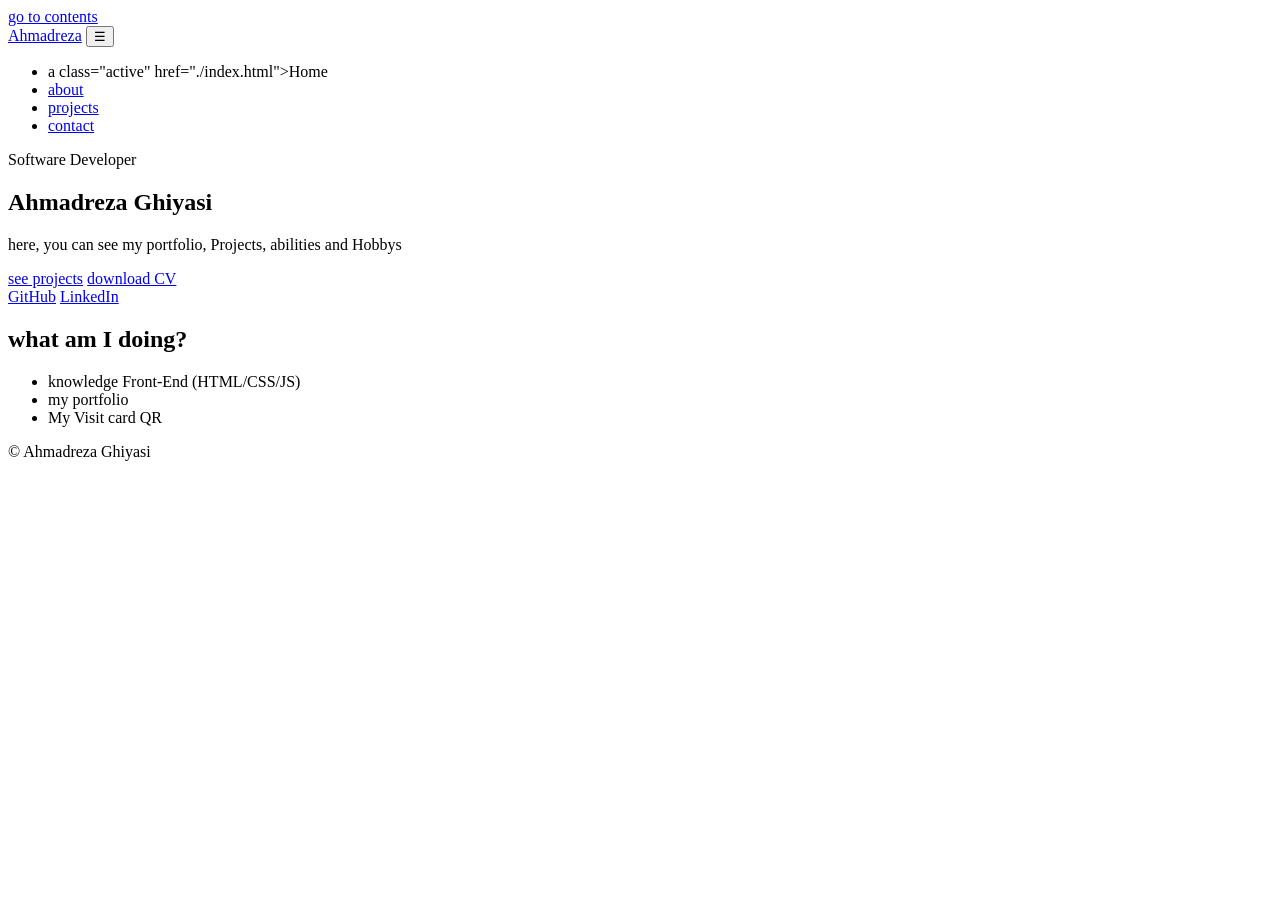
==== src/pages/index.html @ 1d337757 "Initial website files" ====
<!DOCTYPE html>
<html lang="de" dir="ltr">
<head>
    <meta charset="UTF-8">
    <meta name="viewport" content="width=device-width, initial-scale=1.0">
    <title>Ahmadreza Ghiyasi</title>
    <meta name="description" content="Here is my World!"/>
    <link rel="stylesheet" href="../assets/css/home.css"/> 
</head>

<body>
    <a class="skip-link" href="#content">go to contents</a>
    <header class="site-header">
        <nav class="nav container">
          <a class="brand" href="./index.html">Ahmadreza</a>
          <button class="nav-toggle" aria-label="open/close Menu" aria-expanded="false">
            ☰
          </button>
          <ul class="nav-links" data-nav>
            <li>a class="active" href="./index.html">Home</a></li>
            <li><a href="./about.html">about</a></li>
          <li><a href="./projects.html">projects</a></li>
          <li><a href="./contact.html">contact</a></li>
          </ul>
          </nav>
          </header>
          <main id="content">
            <section class="hero container">
                <div class="hero-text">
                    <p class="eyebrow">Software Developer</p>
                    <h1>Ahmadreza Ghiyasi</h1>
                    <p class="subtitle">
                        here, you can see my portfolio, Projects, abilities and Hobbys
                    </p>

                    <div class="hero-actions">
                        <a class="btn primary" href="./projects.html">see projects</a>
                        <a class="btn" href="../../downloads/Reza_Ghiyasi_CV.pdf" target="_blank" rel="noreferrer">
                           download CV
                        </a>
                    </div>

                    <div class="social">
                        <a href="#" aria-label="GitHub">GitHub</a>
                        <a href="#" aria-label="LinkedIn">LinkedIn</a>
                    </div>

                    <div class="hero-card">
                        <div class="card">
                          <h2>what am I doing?</h2>
                          <ul>
                            <li>knowledge Front-End (HTML/CSS/JS)</li>
                            <li>my portfolio</li>
                            <li>My Visit card QR</li>
                          </ul>
                        </div>
                </div>
            </section>
          </main>

          <footer class="site-footer">
            <div class="container footer-inner">
              <p>© <span id="year"></span> Ahmadreza Ghiyasi</p>
            </div>
          </footer>
</body>
</html>
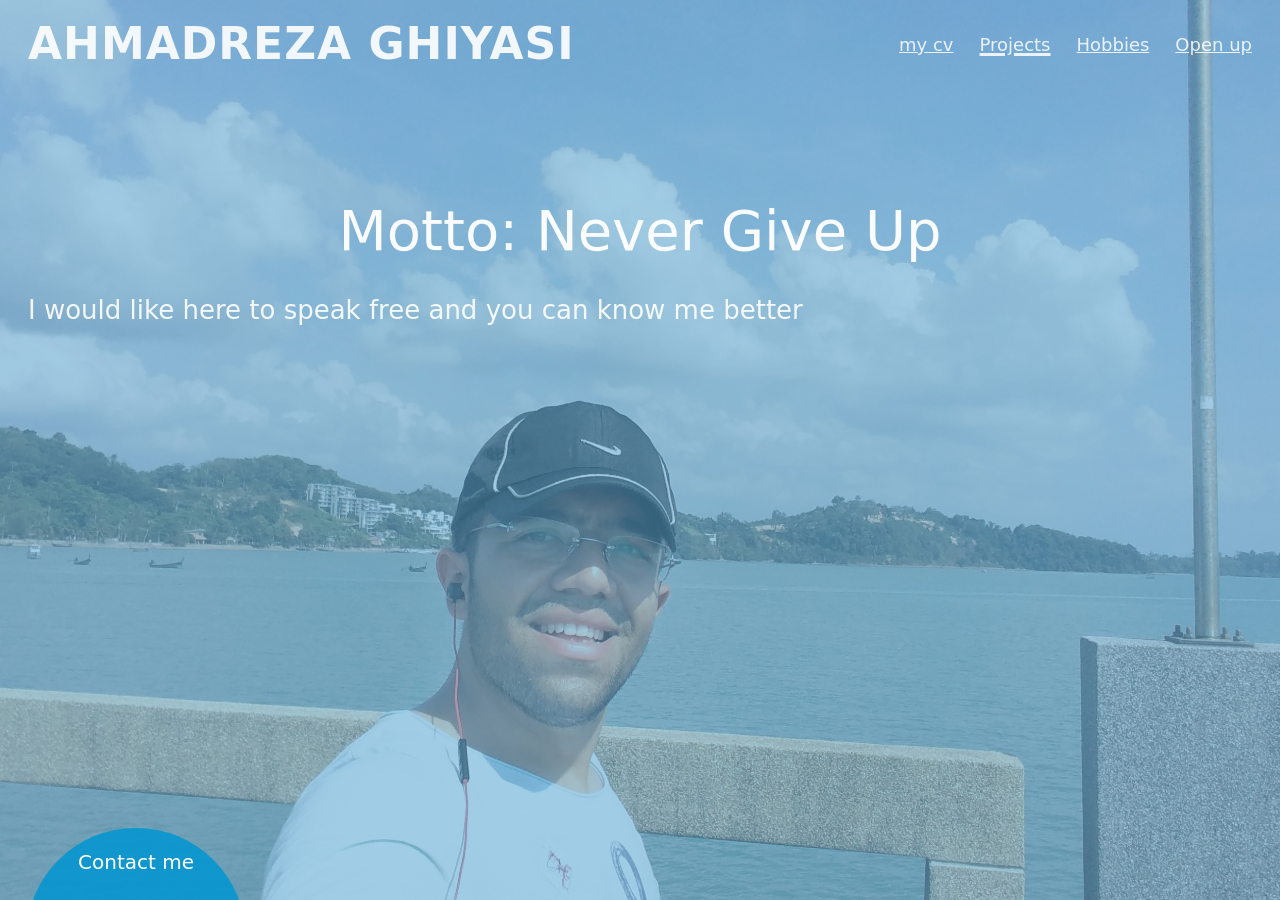
==== commit fa3ef655: "base for website" ====
--- a/src/pages/index.html
+++ b/src/pages/index.html
@@ -1,67 +1,38 @@
-<!DOCTYPE html>
-<html lang="de" dir="ltr">
-<head>
-    <meta charset="UTF-8">
-    <meta name="viewport" content="width=device-width, initial-scale=1.0">
+<!doctype html>
+<html lang="en">
+  <head>
+    <meta charset="UTF-8" />
+    <meta name="viewport" content="width=device-width, initial-scale=1.0" />
     <title>Ahmadreza Ghiyasi</title>
-    <meta name="description" content="Here is my World!"/>
-    <link rel="stylesheet" href="../assets/css/home.css"/> 
-</head>
+    <link rel="stylesheet" href="../assets/css/home.css" />
+  </head>
 
-<body>
-    <a class="skip-link" href="#content">go to contents</a>
-    <header class="site-header">
-        <nav class="nav container">
-          <a class="brand" href="./index.html">Ahmadreza</a>
-          <button class="nav-toggle" aria-label="open/close Menu" aria-expanded="false">
-            ☰
-          </button>
-          <ul class="nav-links" data-nav>
-            <li>a class="active" href="./index.html">Home</a></li>
-            <li><a href="./about.html">about</a></li>
-          <li><a href="./projects.html">projects</a></li>
-          <li><a href="./contact.html">contact</a></li>
-          </ul>
-          </nav>
-          </header>
-          <main id="content">
-            <section class="hero container">
-                <div class="hero-text">
-                    <p class="eyebrow">Software Developer</p>
-                    <h1>Ahmadreza Ghiyasi</h1>
-                    <p class="subtitle">
-                        here, you can see my portfolio, Projects, abilities and Hobbys
-                    </p>
+  <body>
+    <main class="hero">
+      <div class="hero__bg" aria-hidden="true"></div>
+      <div class="hero__overlay" aria-hidden="true"></div>
 
-                    <div class="hero-actions">
-                        <a class="btn primary" href="./projects.html">see projects</a>
-                        <a class="btn" href="../../downloads/Reza_Ghiyasi_CV.pdf" target="_blank" rel="noreferrer">
-                           download CV
-                        </a>
-                    </div>
+      <header class="hero__header">
+        <div class="hero__brand">AHMADREZA GHIYASI</div>
 
-                    <div class="social">
-                        <a href="#" aria-label="GitHub">GitHub</a>
-                        <a href="#" aria-label="LinkedIn">LinkedIn</a>
-                    </div>
+        <nav class="hero__nav">
+          <a href="./cv.html">my cv</a>
+          <a href="./projects.html" class="is-active">Projects</a>
+          <a href="./hobbies.html">Hobbies</a>
+          <a href="./open-up.html">Open up</a>
+        </nav>
+      </header>
 
-                    <div class="hero-card">
-                        <div class="card">
-                          <h2>what am I doing?</h2>
-                          <ul>
-                            <li>knowledge Front-End (HTML/CSS/JS)</li>
-                            <li>my portfolio</li>
-                            <li>My Visit card QR</li>
-                          </ul>
-                        </div>
-                </div>
-            </section>
-          </main>
+      <section class="hero__content">
+        <h1 class="hero__title">Motto: Never Give Up</h1>
+        <p class="hero__subtitle">
+          I would like here to speak free and you can know me better
+        </p>
+      </section>
 
-          <footer class="site-footer">
-            <div class="container footer-inner">
-              <p>© <span id="year"></span> Ahmadreza Ghiyasi</p>
-            </div>
-          </footer>
-</body>
-</html>+      <a class="contact-dock" href="./contact.html">
+        <span>Contact me</span>
+      </a>
+    </main>
+  </body>
+</html>
--- a/src/assets/css/home.css
+++ b/src/assets/css/home.css
@@ -0,0 +1,76 @@
+* { box-sizing: border-box; }
+html, body { height: 100%; }
+body { margin: 0; font-family: system-ui, -apple-system, Segoe UI, Roboto, Arial, sans-serif; }
+
+.hero { position: relative; min-height: 100vh; overflow: hidden; }
+
+.hero__bg{
+  position: absolute;
+  inset: 0;
+  background-image: url("../img/reza.jpg"); 
+  background-size: cover;
+  background-position: center;
+  transform: scale(1.03);
+  z-index: 0;
+}
+
+.hero__overlay{
+  position: absolute;
+  inset: 0;
+  background: rgba(85, 165, 210, 0.55);
+  z-index: 1;
+}
+
+.hero__header{
+  position: relative;
+  z-index: 2;
+  display: flex;
+  justify-content: space-between;
+  align-items: center;
+  padding: 22px 28px;
+  gap: 24px;
+}
+
+.hero__brand{
+  font-weight: 900;
+  letter-spacing: 1px;
+  font-size: 44px;
+  color: rgba(255,255,255,0.9);
+  text-transform: uppercase;
+  line-height: 1;
+}
+
+.hero__nav{ display: flex; gap: 26px; align-items: center; }
+.hero__nav a{ color: rgba(255,255,255,0.85); text-decoration: underline; font-size: 18px; }
+.hero__nav a.is-active{ text-decoration-thickness: 3px; }
+
+.hero__content{
+  position: relative;
+  z-index: 2;
+  margin-top: 110px;
+  padding: 0 28px;
+  text-align: center;
+}
+
+.hero__title{ margin: 0; font-weight: 300; font-size: 56px; color: rgba(255,255,255,0.95); }
+.hero__subtitle{ margin-top: 32px; font-size: 26px; color: rgba(255,255,255,0.9); text-align: left; max-width: 920px; }
+
+.contact-dock{
+  position: fixed;
+  left: 26px;
+  bottom: -38px;
+  width: 220px;
+  height: 110px;
+  border-radius: 220px 220px 0 0;
+  background: rgba(0, 150, 210, 0.85);
+  color: white;
+  z-index: 3;
+  display: grid;
+  place-items: start center;
+  padding-top: 22px;
+  text-decoration: none;
+  transition: transform 220ms ease, bottom 220ms ease;
+}
+
+.contact-dock:hover{ transform: scale(1.08); bottom: -28px; }
+.contact-dock span{ font-size: 20px; }
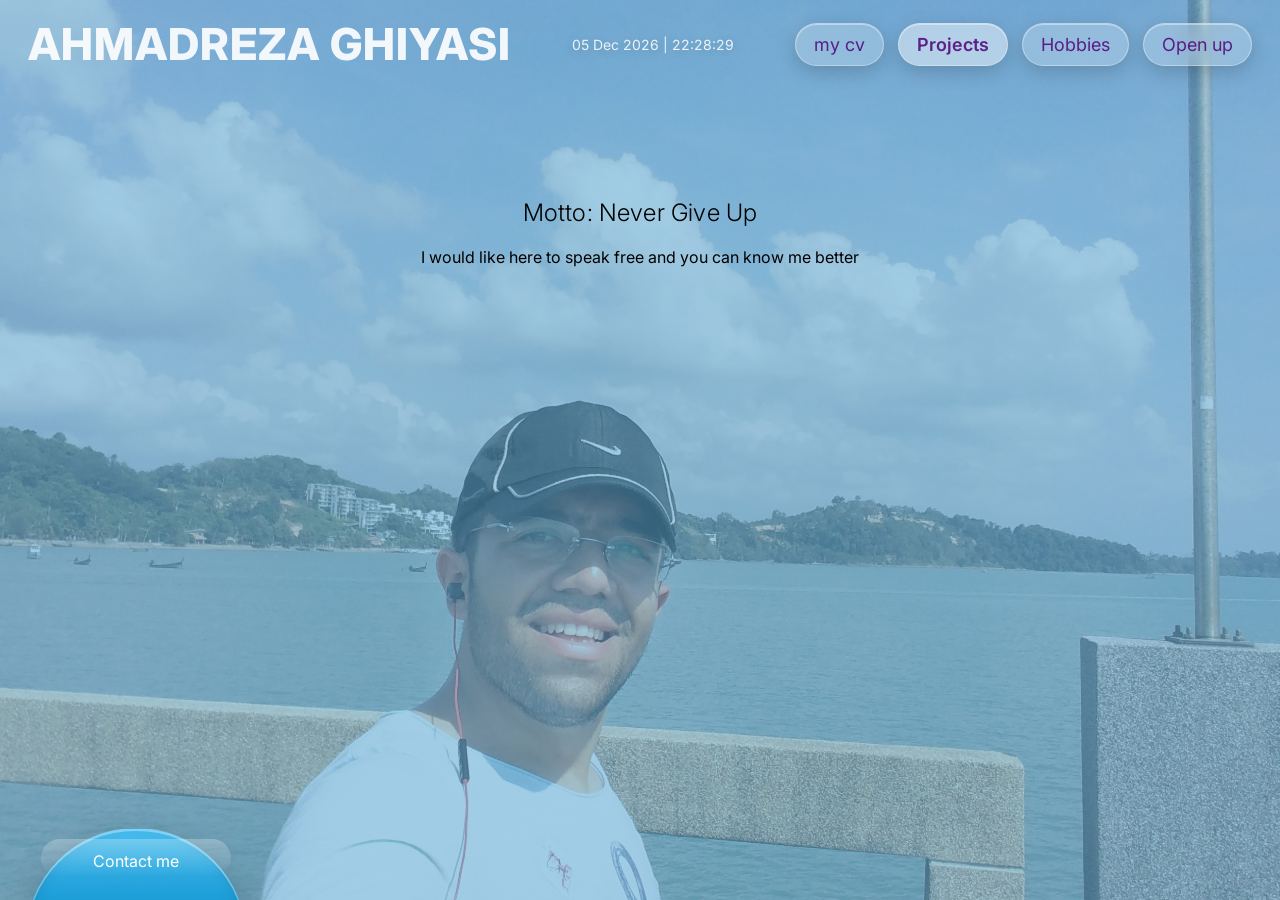
==== commit 05a52ed2: "Time,Date,Button," ====
--- a/src/pages/index.html
+++ b/src/pages/index.html
@@ -5,6 +5,10 @@
     <meta name="viewport" content="width=device-width, initial-scale=1.0" />
     <title>Ahmadreza Ghiyasi</title>
     <link rel="stylesheet" href="../assets/css/home.css" />
+    <link rel="preconnect" href="https://fonts.googleapis.com">
+<link rel="preconnect" href="https://fonts.gstatic.com" crossorigin>
+<link href="https://fonts.googleapis.com/css2?family=Inter:wght@300;400;600;800&display=swap" rel="stylesheet">
+
   </head>
 
   <body>
@@ -14,7 +18,7 @@
 
       <header class="hero__header">
         <div class="hero__brand">AHMADREZA GHIYASI</div>
-
+        <div class="date-time" id="dateTime"></div>
         <nav class="hero__nav">
           <a href="./cv.html">my cv</a>
           <a href="./projects.html" class="is-active">Projects</a>
@@ -34,5 +38,6 @@
         <span>Contact me</span>
       </a>
     </main>
+    <script src="../assets/js/main.js"></script>
   </body>
 </html>
--- a/src/assets/css/home.css
+++ b/src/assets/css/home.css
@@ -1,6 +1,7 @@
 * { box-sizing: border-box; }
 html, body { height: 100%; }
-body { margin: 0; font-family: system-ui, -apple-system, Segoe UI, Roboto, Arial, sans-serif; }
+body {margin: 0;
+  font-family: "Inter", system-ui, -apple-system, Segoe UI, Roboto, Arial, sans-serif; }
 
 .hero { position: relative; min-height: 100vh; overflow: hidden; }
 
@@ -40,9 +41,51 @@
   line-height: 1;
 }
 
-.hero__nav{ display: flex; gap: 26px; align-items: center; }
-.hero__nav a{ color: rgba(255,255,255,0.85); text-decoration: underline; font-size: 18px; }
-.hero__nav a.is-active{ text-decoration-thickness: 3px; }
+.hero__nav{
+  display: flex;
+  gap: 14px;
+
+  padding: 0;             
+  background: none;        
+  backdrop-filter: none;   
+  -webkit-backdrop-filter: none;
+
+  border: none;            
+  box-shadow: none;       
+}
+
+.hero__nav a{
+  text-decoration: none;
+  padding: 10px 18px;
+  border-radius: 999px;
+
+  background: rgba(255, 255, 255, 0.22);
+  backdrop-filter: blur(12px);
+  -webkit-backdrop-filter: blur(12px);
+
+  border: 1px solid rgba(255, 255, 255, 0.35);
+
+  box-shadow:
+    0 6px 20px rgba(0,0,0,0.18),
+    inset 0 1px 0 rgba(255,255,255,0.4);
+
+  color: rgba(80, 0, 120, 0.85); 
+  font-size: 18px;
+
+  transition: transform 180ms ease, background 180ms ease;
+}
+
+
+.hero__nav a:hover{
+  transform: translateY(-1px);
+  background: rgba(255, 255, 255, 0.32);
+}
+
+.hero__nav a.is-active{
+  background: rgba(255, 255, 255, 0.45);
+  font-weight: 600;
+}
+
 
 .hero__content{
   position: relative;
@@ -52,8 +95,9 @@
   text-align: center;
 }
 
-.hero__title{ margin: 0; font-weight: 300; font-size: 56px; color: rgba(255,255,255,0.95); }
-.hero__subtitle{ margin-top: 32px; font-size: 26px; color: rgba(255,255,255,0.9); text-align: left; max-width: 920px; }
+.hero__title{ font-weight: 300; letter-spacing: 0.2px; }
+.hero__brand{ font-weight: 800; letter-spacing: 1px; }
+
 
 .contact-dock{
   position: fixed;
@@ -62,15 +106,64 @@
   width: 220px;
   height: 110px;
   border-radius: 220px 220px 0 0;
-  background: rgba(0, 150, 210, 0.85);
+
+  
+  background: linear-gradient(180deg,
+    rgba(70, 190, 240, 0.95),
+    rgba(0, 140, 205, 0.95)
+  );
+
+ 
+  border: 1px solid rgba(255,255,255,0.25);
+
+  
+  box-shadow:
+    0 18px 40px rgba(0,0,0,0.28),     
+    inset 0 2px 0 rgba(255,255,255,0.35), 
+    inset 0 -10px 18px rgba(0,0,0,0.18);  
+
   color: white;
   z-index: 3;
   display: grid;
   place-items: start center;
   padding-top: 22px;
   text-decoration: none;
-  transition: transform 220ms ease, bottom 220ms ease;
+
+  transition: transform 220ms ease, bottom 220ms ease, filter 220ms ease;
 }
 
-.contact-dock:hover{ transform: scale(1.08); bottom: -28px; }
-.contact-dock span{ font-size: 20px; }
+
+.contact-dock::before{
+  content: "";
+  position: absolute;
+  left: 14px;
+  right: 14px;
+  top: 10px;
+  height: 38px;
+  border-radius: 999px;
+  background: linear-gradient(180deg, rgba(255,255,255,0.35), rgba(255,255,255,0));
+  opacity: 0.75;
+  pointer-events: none;
+}
+
+.contact-dock:hover{
+  transform: scale(1.08);
+  bottom: -28px;
+  filter: brightness(1.05);
+}
+.contact-dock{ position: fixed; }
+
+.date-time{
+  font-size: 14px;
+  color: rgba(255,255,255,0.9);
+
+  padding: 0;
+  background: none;
+  border: none;
+  box-shadow: none;
+  backdrop-filter: none;
+  -webkit-backdrop-filter: none;
+
+  text-shadow: 0 2px 12px rgba(0,0,0,0.25);
+  opacity: 0.95;
+}
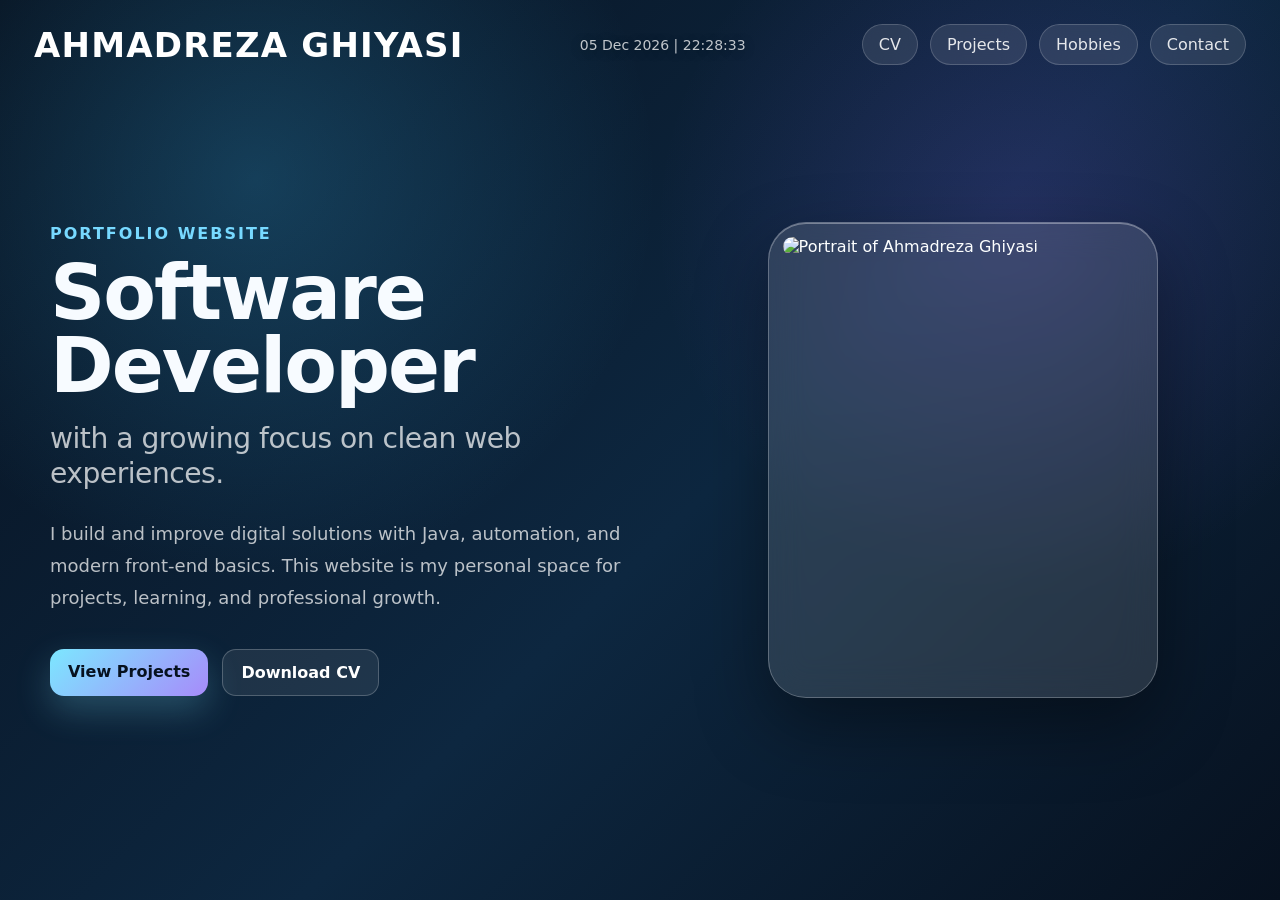
==== commit 3690d1a5: "Modernization surface" ====
--- a/src/pages/index.html
+++ b/src/pages/index.html
@@ -3,41 +3,54 @@
   <head>
     <meta charset="UTF-8" />
     <meta name="viewport" content="width=device-width, initial-scale=1.0" />
-    <title>Ahmadreza Ghiyasi</title>
+    <title>Ahmadreza Ghiyasi | Software Developer</title>
+
     <link rel="stylesheet" href="../assets/css/home.css" />
-    <link rel="preconnect" href="https://fonts.googleapis.com">
-<link rel="preconnect" href="https://fonts.gstatic.com" crossorigin>
-<link href="https://fonts.googleapis.com/css2?family=Inter:wght@300;400;600;800&display=swap" rel="stylesheet">
-
   </head>
 
   <body>
-    <main class="hero">
-      <div class="hero__bg" aria-hidden="true"></div>
-      <div class="hero__overlay" aria-hidden="true"></div>
+    <main class="page">
+      <header class="site-header">
+        <a class="brand" href="./index.html">AHMADREZA GHIYASI</a>
 
-      <header class="hero__header">
-        <div class="hero__brand">AHMADREZA GHIYASI</div>
         <div class="date-time" id="dateTime"></div>
-        <nav class="hero__nav">
-          <a href="./cv.html">my cv</a>
-          <a href="./projects.html" class="is-active">Projects</a>
+
+        <nav class="nav">
+          <a href="./cv.html">CV</a>
+          <a href="./projects.html">Projects</a>
           <a href="./hobbies.html">Hobbies</a>
-          <a href="./open-up.html">Open up</a>
+          <a href="./contact.html">Contact</a>
         </nav>
       </header>
 
-      <section class="hero__content">
-        <h1 class="hero__title">Motto: Never Give Up</h1>
-        <p class="hero__subtitle">
-          I would like here to speak free and you can know me better
-        </p>
+      <section class="hero">
+        <div class="hero__text">
+          <p class="eyebrow">Portfolio Website</p>
+
+          <h1>
+            Software Developer
+            <span>with a growing focus on clean web experiences.</span>
+          </h1>
+
+          <p class="hero__description">
+            I build and improve digital solutions with Java, automation, and modern front-end basics.
+            This website is my personal space for projects, learning, and professional growth.
+          </p>
+
+          <div class="hero__actions">
+            <a class="btn btn--primary" href="./projects.html">View Projects</a>
+            <a class="btn btn--ghost" href="../../downloads/Ahmadreza_Ghiyasi_CV.pdf">Download CV</a>
+          </div>
+        </div>
+
+        <div class="hero__visual">
+          <div class="photo-card">
+            <img src="../assets/img/reza.jpg" alt="Portrait of Ahmadreza Ghiyasi" />
+          </div>
+        </div>
       </section>
+    </main>
 
-      <a class="contact-dock" href="./contact.html">
-        <span>Contact me</span>
-      </a>
-    </main>
     <script src="../assets/js/main.js"></script>
   </body>
-</html>
+</html>
--- a/src/assets/css/home.css
+++ b/src/assets/css/home.css
@@ -1,169 +1,195 @@
-* { box-sizing: border-box; }
-html, body { height: 100%; }
-body {margin: 0;
-  font-family: "Inter", system-ui, -apple-system, Segoe UI, Roboto, Arial, sans-serif; }
-
-.hero { position: relative; min-height: 100vh; overflow: hidden; }
-
-.hero__bg{
-  position: absolute;
-  inset: 0;
-  background-image: url("../img/reza.jpg"); 
-  background-size: cover;
-  background-position: center;
-  transform: scale(1.03);
-  z-index: 0;
+* {
+  box-sizing: border-box;
 }
 
-.hero__overlay{
-  position: absolute;
-  inset: 0;
-  background: rgba(85, 165, 210, 0.55);
-  z-index: 1;
+html,
+body {
+  min-height: 100%;
 }
 
-.hero__header{
+body {
+  margin: 0;
+  font-family: system-ui, -apple-system, "Segoe UI", Roboto, Arial, sans-serif;
+  color: #f7fbff;
+  background:
+    radial-gradient(circle at 20% 20%, rgba(63, 196, 255, 0.22), transparent 32%),
+    radial-gradient(circle at 80% 25%, rgba(138, 92, 246, 0.18), transparent 30%),
+    linear-gradient(135deg, #07111f, #0d2740 55%, #07111f);
+}
+
+.page {
+  min-height: 100vh;
+  padding: 24px 34px;
+  position: relative;
+  overflow: hidden;
+}
+
+.site-header {
+  display: flex;
+  align-items: center;
+  justify-content: space-between;
+  gap: 22px;
   position: relative;
   z-index: 2;
-  display: flex;
-  justify-content: space-between;
-  align-items: center;
-  padding: 22px 28px;
-  gap: 24px;
 }
 
-.hero__brand{
+.brand {
+  color: white;
+  text-decoration: none;
   font-weight: 900;
-  letter-spacing: 1px;
-  font-size: 44px;
-  color: rgba(255,255,255,0.9);
-  text-transform: uppercase;
-  line-height: 1;
+  letter-spacing: 1.2px;
+  font-size: 34px;
 }
 
-.hero__nav{
-  display: flex;
-  gap: 14px;
-
-  padding: 0;             
-  background: none;        
-  backdrop-filter: none;   
-  -webkit-backdrop-filter: none;
-
-  border: none;            
-  box-shadow: none;       
+.date-time {
+  font-size: 14px;
+  color: rgba(255,255,255,0.75);
+  text-shadow: 0 2px 12px rgba(0,0,0,0.3);
+  white-space: nowrap;
 }
 
-.hero__nav a{
+.nav {
+  display: flex;
+  gap: 12px;
+}
+
+.nav a {
   text-decoration: none;
-  padding: 10px 18px;
+  color: rgba(255,255,255,0.88);
+  padding: 10px 16px;
   border-radius: 999px;
-
-  background: rgba(255, 255, 255, 0.22);
-  backdrop-filter: blur(12px);
-  -webkit-backdrop-filter: blur(12px);
-
-  border: 1px solid rgba(255, 255, 255, 0.35);
-
-  box-shadow:
-    0 6px 20px rgba(0,0,0,0.18),
-    inset 0 1px 0 rgba(255,255,255,0.4);
-
-  color: rgba(80, 0, 120, 0.85); 
-  font-size: 18px;
-
+  background: rgba(255,255,255,0.10);
+  border: 1px solid rgba(255,255,255,0.18);
+  backdrop-filter: blur(14px);
+  -webkit-backdrop-filter: blur(14px);
   transition: transform 180ms ease, background 180ms ease;
 }
 
-
-.hero__nav a:hover{
-  transform: translateY(-1px);
-  background: rgba(255, 255, 255, 0.32);
+.nav a:hover {
+  transform: translateY(-2px);
+  background: rgba(255,255,255,0.18);
 }
 
-.hero__nav a.is-active{
-  background: rgba(255, 255, 255, 0.45);
-  font-weight: 600;
+.hero {
+  min-height: calc(100vh - 110px);
+  display: grid;
+  grid-template-columns: 1.05fr 0.95fr;
+  align-items: center;
+  gap: 54px;
+  max-width: 1180px;
+  margin: 0 auto;
+  position: relative;
+  z-index: 2;
 }
 
-
-.hero__content{
-  position: relative;
-  z-index: 2;
-  margin-top: 110px;
-  padding: 0 28px;
-  text-align: center;
+.eyebrow {
+  color: #77d9ff;
+  font-weight: 700;
+  letter-spacing: 2px;
+  text-transform: uppercase;
+  margin: 0 0 14px;
 }
 
-.hero__title{ font-weight: 300; letter-spacing: 0.2px; }
-.hero__brand{ font-weight: 800; letter-spacing: 1px; }
-
-
-.contact-dock{
-  position: fixed;
-  left: 26px;
-  bottom: -38px;
-  width: 220px;
-  height: 110px;
-  border-radius: 220px 220px 0 0;
-
-  
-  background: linear-gradient(180deg,
-    rgba(70, 190, 240, 0.95),
-    rgba(0, 140, 205, 0.95)
-  );
-
- 
-  border: 1px solid rgba(255,255,255,0.25);
-
-  
-  box-shadow:
-    0 18px 40px rgba(0,0,0,0.28),     
-    inset 0 2px 0 rgba(255,255,255,0.35), 
-    inset 0 -10px 18px rgba(0,0,0,0.18);  
-
-  color: white;
-  z-index: 3;
-  display: grid;
-  place-items: start center;
-  padding-top: 22px;
-  text-decoration: none;
-
-  transition: transform 220ms ease, bottom 220ms ease, filter 220ms ease;
+.hero__text h1 {
+  margin: 0;
+  font-size: clamp(44px, 6vw, 78px);
+  line-height: 0.95;
+  letter-spacing: -2px;
 }
 
-
-.contact-dock::before{
-  content: "";
-  position: absolute;
-  left: 14px;
-  right: 14px;
-  top: 10px;
-  height: 38px;
-  border-radius: 999px;
-  background: linear-gradient(180deg, rgba(255,255,255,0.35), rgba(255,255,255,0));
-  opacity: 0.75;
-  pointer-events: none;
+.hero__text h1 span {
+  display: block;
+  margin-top: 18px;
+  font-size: clamp(22px, 2.2vw, 34px);
+  line-height: 1.25;
+  font-weight: 300;
+  color: rgba(255,255,255,0.72);
+  letter-spacing: -0.5px;
 }
 
-.contact-dock:hover{
-  transform: scale(1.08);
-  bottom: -28px;
-  filter: brightness(1.05);
+.hero__description {
+  max-width: 620px;
+  margin: 26px 0 0;
+  color: rgba(255,255,255,0.72);
+  font-size: 18px;
+  line-height: 1.8;
 }
-.contact-dock{ position: fixed; }
 
-.date-time{
-  font-size: 14px;
-  color: rgba(255,255,255,0.9);
+.hero__actions {
+  margin-top: 34px;
+  display: flex;
+  gap: 14px;
+  flex-wrap: wrap;
+}
 
-  padding: 0;
-  background: none;
-  border: none;
-  box-shadow: none;
-  backdrop-filter: none;
-  -webkit-backdrop-filter: none;
+.btn {
+  text-decoration: none;
+  padding: 13px 18px;
+  border-radius: 14px;
+  font-weight: 700;
+}
 
-  text-shadow: 0 2px 12px rgba(0,0,0,0.25);
-  opacity: 0.95;
+.btn--primary {
+  color: #06111f;
+  background: linear-gradient(135deg, #7ce7ff, #a78bfa);
+  box-shadow: 0 14px 35px rgba(124,231,255,0.24);
 }
+
+.btn--ghost {
+  color: white;
+  border: 1px solid rgba(255,255,255,0.22);
+  background: rgba(255,255,255,0.08);
+}
+
+.hero__visual {
+  display: flex;
+  justify-content: center;
+}
+
+.photo-card {
+  width: min(390px, 82vw);
+  aspect-ratio: 0.82;
+  border-radius: 38px;
+  padding: 14px;
+  background: rgba(255,255,255,0.12);
+  border: 1px solid rgba(255,255,255,0.25);
+  backdrop-filter: blur(18px);
+  -webkit-backdrop-filter: blur(18px);
+  box-shadow:
+    0 28px 70px rgba(0,0,0,0.38),
+    inset 0 1px 0 rgba(255,255,255,0.35);
+}
+
+.photo-card img {
+  width: 100%;
+  height: 100%;
+  object-fit: cover;
+  object-position: center;
+  border-radius: 28px;
+  filter: saturate(0.95) contrast(1.05);
+}
+
+@media (max-width: 900px) {
+  .site-header {
+    flex-wrap: wrap;
+  }
+
+  .hero {
+    grid-template-columns: 1fr;
+    padding: 48px 0;
+    text-align: center;
+  }
+
+  .hero__description {
+    margin-inline: auto;
+  }
+
+  .hero__actions,
+  .hero__visual {
+    justify-content: center;
+  }
+
+  .brand {
+    font-size: 26px;
+  }
+}
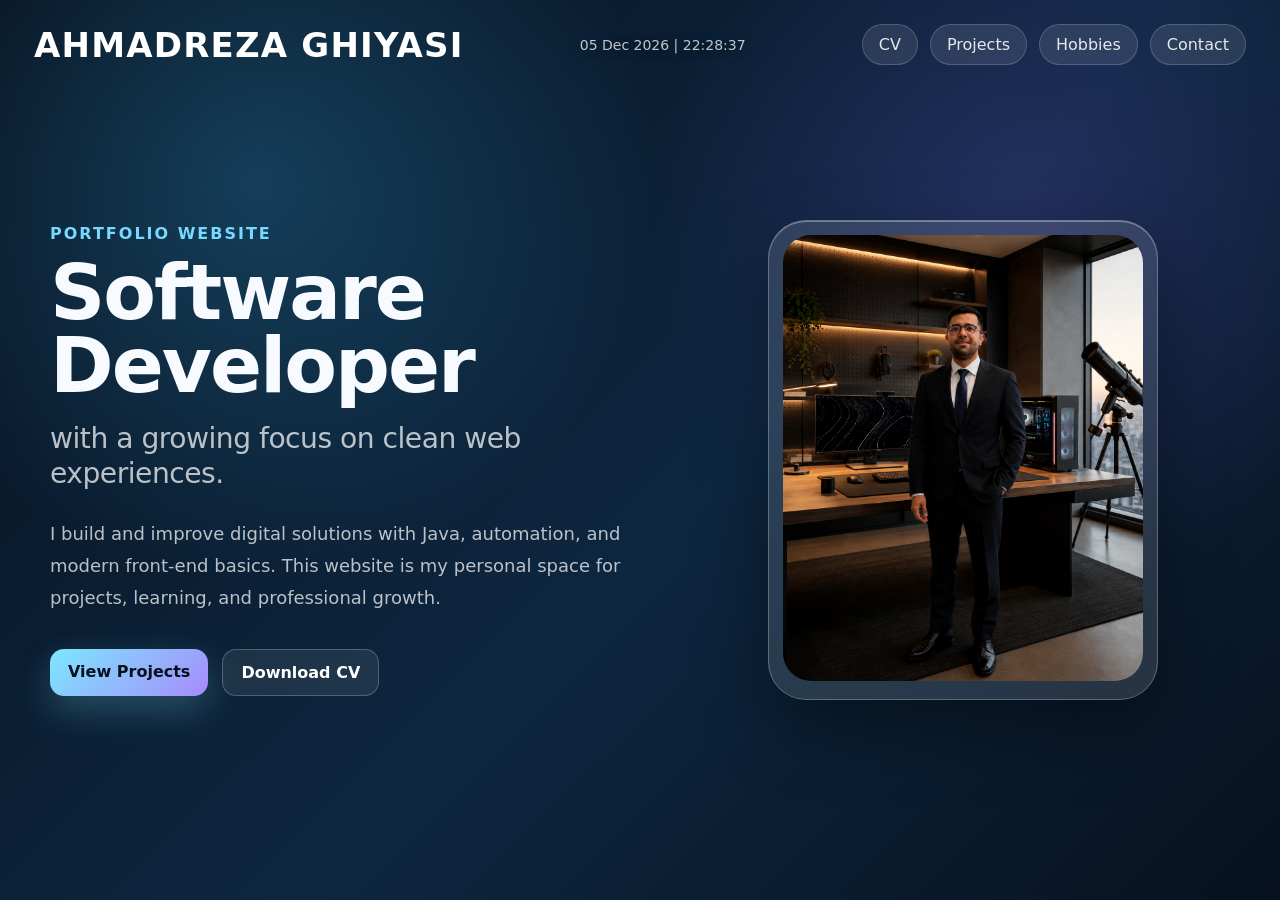
==== commit a6bc3e46: "Foto in room" ====
--- a/src/pages/index.html
+++ b/src/pages/index.html
@@ -45,7 +45,7 @@
 
         <div class="hero__visual">
           <div class="photo-card">
-            <img src="../assets/img/reza.jpg" alt="Portrait of Ahmadreza Ghiyasi" />
+            <img src="../assets/img/Reza.png" alt="Portrait of Ahmadreza Ghiyasi" />
           </div>
         </div>
       </section>
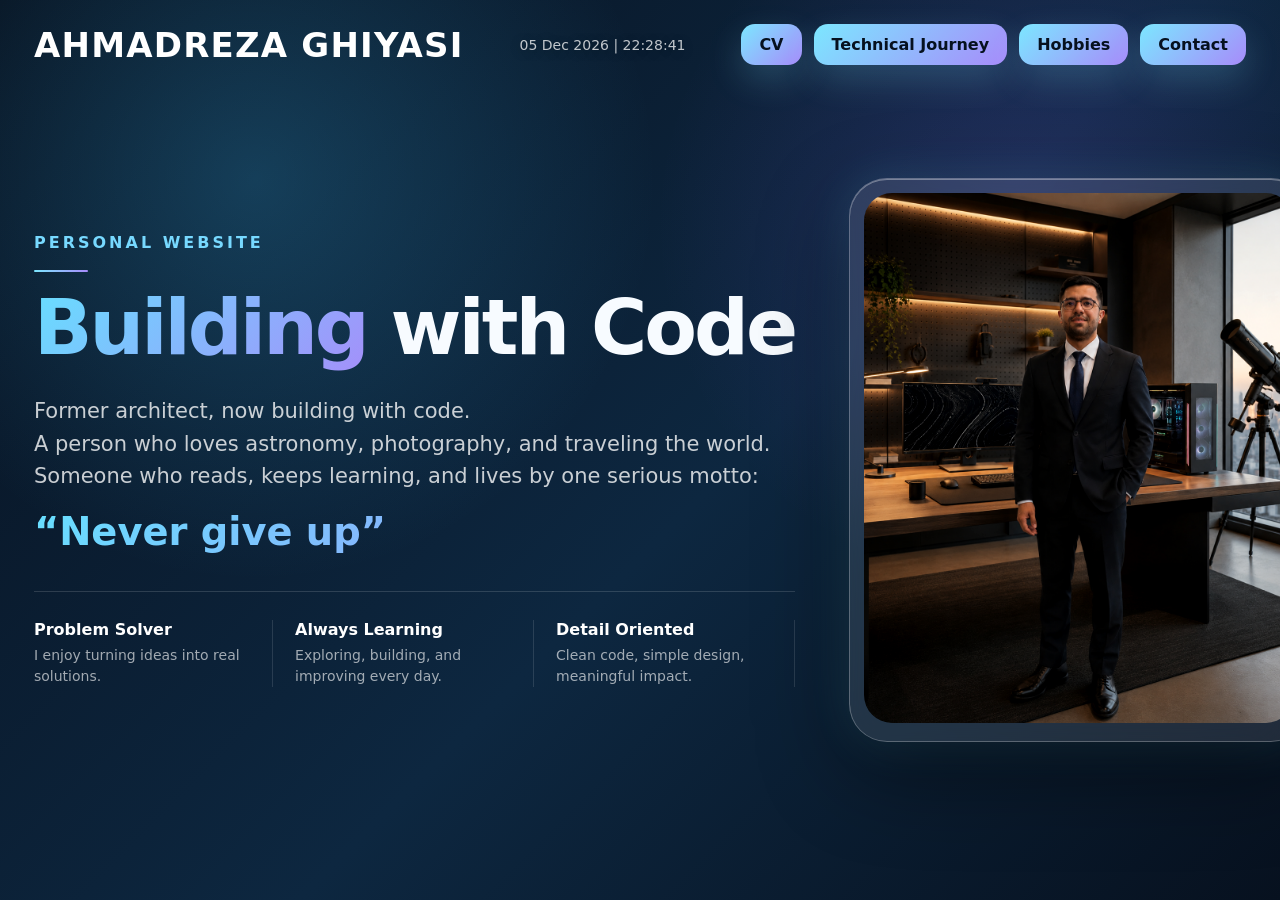
==== commit 4e5a5150: "A developer's star is born" ====
--- a/src/pages/index.html
+++ b/src/pages/index.html
@@ -3,52 +3,124 @@
   <head>
     <meta charset="UTF-8" />
     <meta name="viewport" content="width=device-width, initial-scale=1.0" />
-    <title>Ahmadreza Ghiyasi | Software Developer</title>
+
+    <title>Ahmadreza Ghiyasi | Personal Website</title>
 
     <link rel="stylesheet" href="../assets/css/home.css" />
   </head>
 
   <body>
     <main class="page">
+
+      <!-- HEADER -->
       <header class="site-header">
-        <a class="brand" href="./index.html">AHMADREZA GHIYASI</a>
+        <a class="brand" href="./index.html">
+          AHMADREZA GHIYASI
+        </a>
 
         <div class="date-time" id="dateTime"></div>
 
         <nav class="nav">
           <a href="./cv.html">CV</a>
-          <a href="./projects.html">Projects</a>
-          <a href="./hobbies.html">Hobbies</a>
-          <a href="./contact.html">Contact</a>
+
+          <a href="./technical-journey.html">
+            Technical Journey
+          </a>
+
+          <a href="./hobbies.html">
+            Hobbies
+          </a>
+
+          <a href="./contact.html">
+            Contact
+          </a>
         </nav>
       </header>
 
+      <!-- HERO -->
       <section class="hero">
+
+        <!-- LEFT -->
         <div class="hero__text">
-          <p class="eyebrow">Portfolio Website</p>
 
-          <h1>
-            Software Developer
-            <span>with a growing focus on clean web experiences.</span>
+          <p class="eyebrow">
+            Personal Website
+          </p>
+
+          <h1 class="hero__title">
+            <span class="gradient-word">
+              Building
+            </span>
+
+            with Code
           </h1>
 
           <p class="hero__description">
-            I build and improve digital solutions with Java, automation, and modern front-end basics.
-            This website is my personal space for projects, learning, and professional growth.
+            Former architect, now building with code.<br>
+
+            A person who loves astronomy,
+            photography, and traveling the world.<br>
+
+            Someone who reads, keeps learning,
+            and lives by one serious motto:
           </p>
 
-          <div class="hero__actions">
-            <a class="btn btn--primary" href="./projects.html">View Projects</a>
-            <a class="btn btn--ghost" href="../../downloads/Ahmadreza_Ghiyasi_CV.pdf">Download CV</a>
+          <p class="motto">
+            “Never give up”
+            
+          </p>
+
+          <!-- VALUE CARDS -->
+          <div class="value-row">
+
+            <div class="value-card">
+              <strong>
+                Problem Solver
+              </strong>
+
+              <span>
+                I enjoy turning ideas into real solutions.
+              </span>
+            </div>
+
+            <div class="value-card">
+              <strong>
+                Always Learning
+              </strong>
+
+              <span>
+                Exploring, building, and improving every day.
+              </span>
+            </div>
+
+            <div class="value-card">
+              <strong>
+                Detail Oriented
+              </strong>
+
+              <span>
+                Clean code, simple design, meaningful impact.
+              </span>
+            </div>
+
           </div>
+
         </div>
 
+        <!-- RIGHT -->
         <div class="hero__visual">
+
           <div class="photo-card">
-            <img src="../assets/img/Reza.png" alt="Portrait of Ahmadreza Ghiyasi" />
+            <img
+              src="../assets/img/Reza.png"
+              alt="Portrait of Ahmadreza Ghiyasi"
+            />
           </div>
+
         </div>
+
       </section>
+
     </main>
 
     <script src="../assets/js/main.js"></script>
--- a/src/assets/css/home.css
+++ b/src/assets/css/home.css
@@ -24,6 +24,7 @@
   overflow: hidden;
 }
 
+/* Header */
 .site-header {
   display: flex;
   align-items: center;
@@ -55,28 +56,29 @@
 
 .nav a {
   text-decoration: none;
-  color: rgba(255,255,255,0.88);
-  padding: 10px 16px;
-  border-radius: 999px;
-  background: rgba(255,255,255,0.10);
-  border: 1px solid rgba(255,255,255,0.18);
-  backdrop-filter: blur(14px);
-  -webkit-backdrop-filter: blur(14px);
-  transition: transform 180ms ease, background 180ms ease;
+  color: #06111f;
+  padding: 11px 18px;
+  border-radius: 14px;
+  font-weight: 700;
+  background: linear-gradient(135deg, #7ce7ff, #a78bfa);
+  box-shadow: 0 14px 35px rgba(124,231,255,0.20);
+  border: none;
+  transition: transform 180ms ease, box-shadow 180ms ease;
 }
 
 .nav a:hover {
   transform: translateY(-2px);
-  background: rgba(255,255,255,0.18);
-}
-
+  box-shadow: 0 18px 42px rgba(124,231,255,0.28);
+}
+
+/* Hero */
 .hero {
   min-height: calc(100vh - 110px);
   display: grid;
-  grid-template-columns: 1.05fr 0.95fr;
+  grid-template-columns: 1.25fr 0.75fr;
   align-items: center;
   gap: 54px;
-  max-width: 1180px;
+  max-width: 1280px;
   margin: 0 auto;
   position: relative;
   z-index: 2;
@@ -84,79 +86,103 @@
 
 .eyebrow {
   color: #77d9ff;
-  font-weight: 700;
-  letter-spacing: 2px;
+  font-weight: 800;
+  letter-spacing: 3px;
   text-transform: uppercase;
-  margin: 0 0 14px;
-}
-
-.hero__text h1 {
+  margin: 0 0 18px;
+}
+
+.eyebrow::after {
+  content: "";
+  display: block;
+  width: 54px;
+  height: 2px;
+  margin-top: 18px;
+  background: linear-gradient(90deg, #7ce7ff, #a78bfa);
+  border-radius: 999px;
+}
+
+.hero__title {
   margin: 0;
-  font-size: clamp(44px, 6vw, 78px);
-  line-height: 0.95;
-  letter-spacing: -2px;
-}
-
-.hero__text h1 span {
+  font-size: clamp(54px, 6vw, 96px);
+  line-height: 1;
+  letter-spacing: -3px;
+  white-space: nowrap;
+}
+
+.gradient-word {
+  background: linear-gradient(135deg, #67dfff, #a78bfa);
+  -webkit-background-clip: text;
+  background-clip: text;
+  color: transparent;
+}
+
+.hero__description {
+  max-width: 760px;
+  margin: 28px 0 0;
+  color: rgba(255,255,255,0.78);
+  font-size: 21px;
+  line-height: 1.55;
+}
+
+.motto {
+  margin: 18px 0 0;
+  font-size: clamp(34px, 3vw, 48px);
+  font-weight: 900;
+  line-height: 1.1;
+  background: linear-gradient(135deg, #67dfff, #a78bfa);
+  -webkit-background-clip: text;
+  background-clip: text;
+  color: transparent;
+}
+
+/* Value cards */
+.value-row {
+  margin-top: 38px;
+  padding-top: 28px;
+  border-top: 1px solid rgba(255,255,255,0.14);
+  display: grid;
+  grid-template-columns: repeat(3, 1fr);
+  gap: 22px;
+}
+
+.value-card {
+  padding-right: 20px;
+  border-right: 1px solid rgba(255,255,255,0.12);
+}
+
+.value-card strong {
   display: block;
-  margin-top: 18px;
-  font-size: clamp(22px, 2.2vw, 34px);
-  line-height: 1.25;
-  font-weight: 300;
-  color: rgba(255,255,255,0.72);
-  letter-spacing: -0.5px;
-}
-
-.hero__description {
-  max-width: 620px;
-  margin: 26px 0 0;
-  color: rgba(255,255,255,0.72);
-  font-size: 18px;
-  line-height: 1.8;
-}
-
-.hero__actions {
-  margin-top: 34px;
-  display: flex;
-  gap: 14px;
-  flex-wrap: wrap;
-}
-
-.btn {
-  text-decoration: none;
-  padding: 13px 18px;
-  border-radius: 14px;
-  font-weight: 700;
-}
-
-.btn--primary {
-  color: #06111f;
-  background: linear-gradient(135deg, #7ce7ff, #a78bfa);
-  box-shadow: 0 14px 35px rgba(124,231,255,0.24);
-}
-
-.btn--ghost {
   color: white;
-  border: 1px solid rgba(255,255,255,0.22);
-  background: rgba(255,255,255,0.08);
-}
-
+  font-size: 16px;
+  margin-bottom: 6px;
+}
+
+.value-card span {
+  display: block;
+  color: rgba(255,255,255,0.62);
+  font-size: 14px;
+  line-height: 1.5;
+}
+
+/* Photo */
 .hero__visual {
   display: flex;
   justify-content: center;
 }
 
 .photo-card {
-  width: min(390px, 82vw);
+  width: min(460px, 82vw);
   aspect-ratio: 0.82;
   border-radius: 38px;
   padding: 14px;
-  background: rgba(255,255,255,0.12);
+  background: rgba(255,255,255,0.10);
   border: 1px solid rgba(255,255,255,0.25);
   backdrop-filter: blur(18px);
   -webkit-backdrop-filter: blur(18px);
   box-shadow:
-    0 28px 70px rgba(0,0,0,0.38),
+    0 30px 90px rgba(0,0,0,0.45),
+    0 0 45px rgba(103,223,255,0.18),
     inset 0 1px 0 rgba(255,255,255,0.35);
 }
 
@@ -169,9 +195,14 @@
   filter: saturate(0.95) contrast(1.05);
 }
 
+/* Responsive */
 @media (max-width: 900px) {
   .site-header {
     flex-wrap: wrap;
+  }
+
+  .brand {
+    font-size: 26px;
   }
 
   .hero {
@@ -180,16 +211,90 @@
     text-align: center;
   }
 
+  .eyebrow::after {
+    margin-inline: auto;
+  }
+
+  .hero__title {
+    white-space: normal;
+    font-size: clamp(42px, 12vw, 64px);
+  }
+
   .hero__description {
     margin-inline: auto;
-  }
-
-  .hero__actions,
+    font-size: 18px;
+  }
+
   .hero__visual {
     justify-content: center;
   }
 
-  .brand {
-    font-size: 26px;
-  }
+  .value-row {
+    grid-template-columns: 1fr;
+    max-width: 420px;
+    margin-inline: auto;
+  }
+
+  .value-card {
+    padding-right: 0;
+    border-right: none;
+    border-bottom: 1px solid rgba(255,255,255,0.12);
+    padding-bottom: 18px;
+  }
+
+  .coming-soon-page {
+  display: grid;
+  place-items: center;
+}
+
+.coming-soon {
+  max-width: 720px;
+  padding: 44px;
+  border-radius: 28px;
+  text-align: center;
+
+  background: rgba(255,255,255,0.08);
+  border: 1px solid rgba(255,255,255,0.18);
+  box-shadow: 0 30px 90px rgba(0,0,0,0.35);
+}
+
+.coming-soon h1 {
+  margin: 0 0 22px;
+  font-size: 56px;
+}
+
+.coming-soon p {
+  color: rgba(255,255,255,0.76);
+  font-size: 20px;
+  line-height: 1.7;
+}
+
+.back-home {
+  display: inline-block;
+  margin-top: 24px;
+  text-decoration: none;
+  color: #06111f;
+  padding: 12px 18px;
+  border-radius: 14px;
+  font-weight: 700;
+  background: linear-gradient(135deg, #7ce7ff, #a78bfa);
+}
+
+.contact-note {
+  margin-top: 26px;
+}
+
+.email-link {
+  display: inline-block;
+  margin-top: 12px;
+  color: #9fe7ff;
+  font-size: 18px;
+  text-decoration: none;
+  transition: opacity 180ms ease;
+}
+
+.email-link:hover {
+  opacity: 0.75;
+}
+
 }
